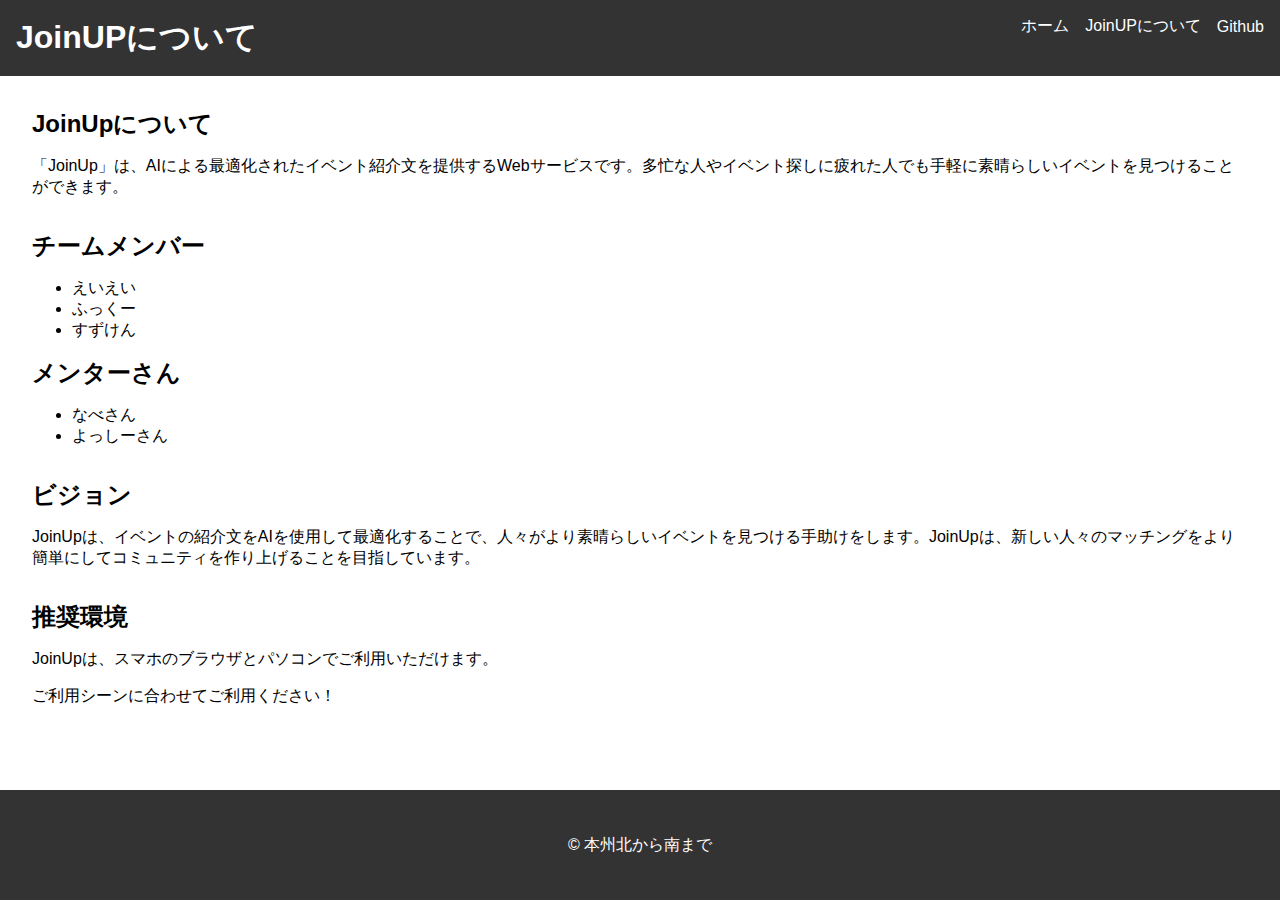
==== public/about.html @ 31afb88e "aboutページの追加" ====
<!DOCTYPE html>
<html lang="ja">

<head>
    <meta charset="UTF-8">
    <meta http-equiv="X-UA-Compatible" content="IE=edge">
    <meta name="viewport" content="width=device-width, initial-scale=1.0">
    <title>JoinUPについて</title>
    <link rel="stylesheet" href="about.css">
</head>

<body>
    <header>
        <h1>JoinUPについて</h1>
        <nav>
            <ul>
                <li><a href="index.html">ホーム</a></li>
                <li><a href="about.html">JoinUPについて</a></li>
                <li><a href="https://github.com/jigintern/2023-spring">Github</a></li>
            </ul>
        </nav>
    </header>
    <main>
        <section>
            <h2>JoinUpについて</h2>
            <p>「JoinUp」は、AIによる最適化されたイベント紹介文を提供するWebサービスです。多忙な人やイベント探しに疲れた人でも手軽に素晴らしいイベントを見つけることができます。</p>
        </section>
        <section>
            <h2>チームメンバー</h2>
            <ul>
                <li>えいえい</li>
                <li>ふっくー</li>
                <li>すずけん</li>
            </ul>
            <h2>メンターさん</h2>
            <ul>
                <li>なべさん</li>
                <li>よっしーさん</li>
            </ul>
        </section>
        <section>
            <h2>ビジョン</h2>
            <p>JoinUpは、イベントの紹介文をAIを使用して最適化することで、人々がより素晴らしいイベントを見つける手助けをします。JoinUpは、新しい人々のマッチングをより簡単にしてコミュニティを作り上げることを目指しています。</p>
        </section>
        <section>
            <h2>推奨環境</h2>
            <p>JoinUpは、スマホのブラウザとパソコンでご利用いただけます。</p>
            <p>ご利用シーンに合わせてご利用ください！</p>
        </section>
    </main>
    <footer>
        <p>© 本州北から南まで</p>
    </footer>
</body>
</html>
---- public/about.css ----
html,body {
    font-family: Arial, sans-serif;
    margin: 0;
    height: 100%;
  }
  
  header {
    background-color: #333;
    color: #fff;
    display: flex;
    justify-content: space-between;
    padding: 1em;
  }
  
  nav ul {
    display: flex;
    list-style: none;
    align-items: center;
    margin: 0;
    padding: 0;
  }
  
  nav li {
    margin-left: 1em;
  }
  
  nav a {
    color: #fff;
    text-decoration: none;
  }
  
  main {
    margin: 2em;
  }
  
  section {
    margin-bottom: 2em;
  }
  
  h1, h2 {
    margin: 0;
  }
  
  footer {
    position: fixed;
    bottom: 0;
    left: 0;
    width: 100%;
    height: 50px;
    background-color: #333;
    color: #fff;
    text-align: center;
    padding-top: 30px;
    padding-bottom: 30px;
}

footer p {
    margin: 0;
    display: flex;
    line-height: 50px;
    align-items: center;
    justify-content: center;
}
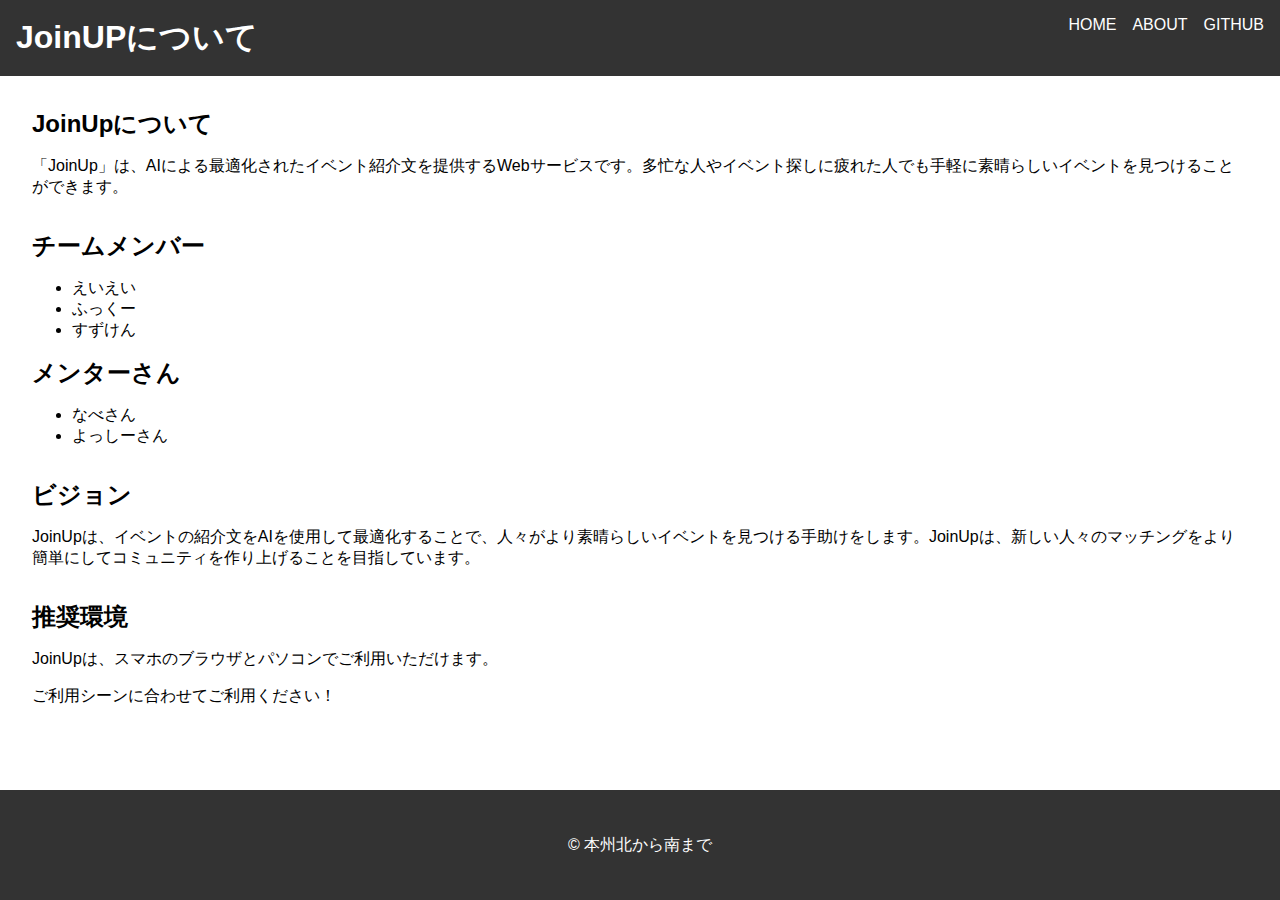
==== commit c3d03ef7: "ヘッダーの修正をしました" ====
--- a/public/about.html
+++ b/public/about.html
@@ -5,7 +5,7 @@
     <meta charset="UTF-8">
     <meta http-equiv="X-UA-Compatible" content="IE=edge">
     <meta name="viewport" content="width=device-width, initial-scale=1.0">
-    <title>JoinUPについて</title>
+    <title>JoinUp - About</title>
     <link rel="stylesheet" href="about.css">
 </head>
 
@@ -14,9 +14,9 @@
         <h1>JoinUPについて</h1>
         <nav>
             <ul>
-                <li><a href="index.html">ホーム</a></li>
-                <li><a href="about.html">JoinUPについて</a></li>
-                <li><a href="https://github.com/jigintern/2023-spring">Github</a></li>
+                <li><a href="index.html">HOME</a></li>
+                <li><a href="about.html">ABOUT</a></li>
+                <li><a href="https://github.com/jigintern/2023-spring">GITHUB</a></li>
             </ul>
         </nav>
     </header>
@@ -40,7 +40,8 @@
         </section>
         <section>
             <h2>ビジョン</h2>
-            <p>JoinUpは、イベントの紹介文をAIを使用して最適化することで、人々がより素晴らしいイベントを見つける手助けをします。JoinUpは、新しい人々のマッチングをより簡単にしてコミュニティを作り上げることを目指しています。</p>
+            <p>JoinUpは、イベントの紹介文をAIを使用して最適化することで、人々がより素晴らしいイベントを見つける手助けをします。JoinUpは、新しい人々のマッチングをより簡単にしてコミュニティを作り上げることを目指しています。
+            </p>
         </section>
         <section>
             <h2>推奨環境</h2>
@@ -52,4 +53,5 @@
         <p>© 本州北から南まで</p>
     </footer>
 </body>
+
 </html>--- a/public/about.css
+++ b/public/about.css
@@ -60,4 +60,37 @@
     line-height: 50px;
     align-items: center;
     justify-content: center;
-}+}
+
+/* 画面幅が768px以下の場合 */
+@media (max-width: 768px) {
+    header {
+      flex-direction: column;
+      align-items: center;
+    }
+    
+    nav ul {
+      flex-direction: column;
+      margin-top: 1em;
+    }
+    
+    nav li {
+      margin-left: 0;
+      margin-bottom: 0.5em;
+    }
+    
+    main {
+      margin: 1em;
+    }
+    
+    footer {
+      padding-top: 10px;
+      padding-bottom: 10px;
+      height: 20px;
+    }
+    
+    footer p {
+      line-height: 20px;
+    }
+  }
+  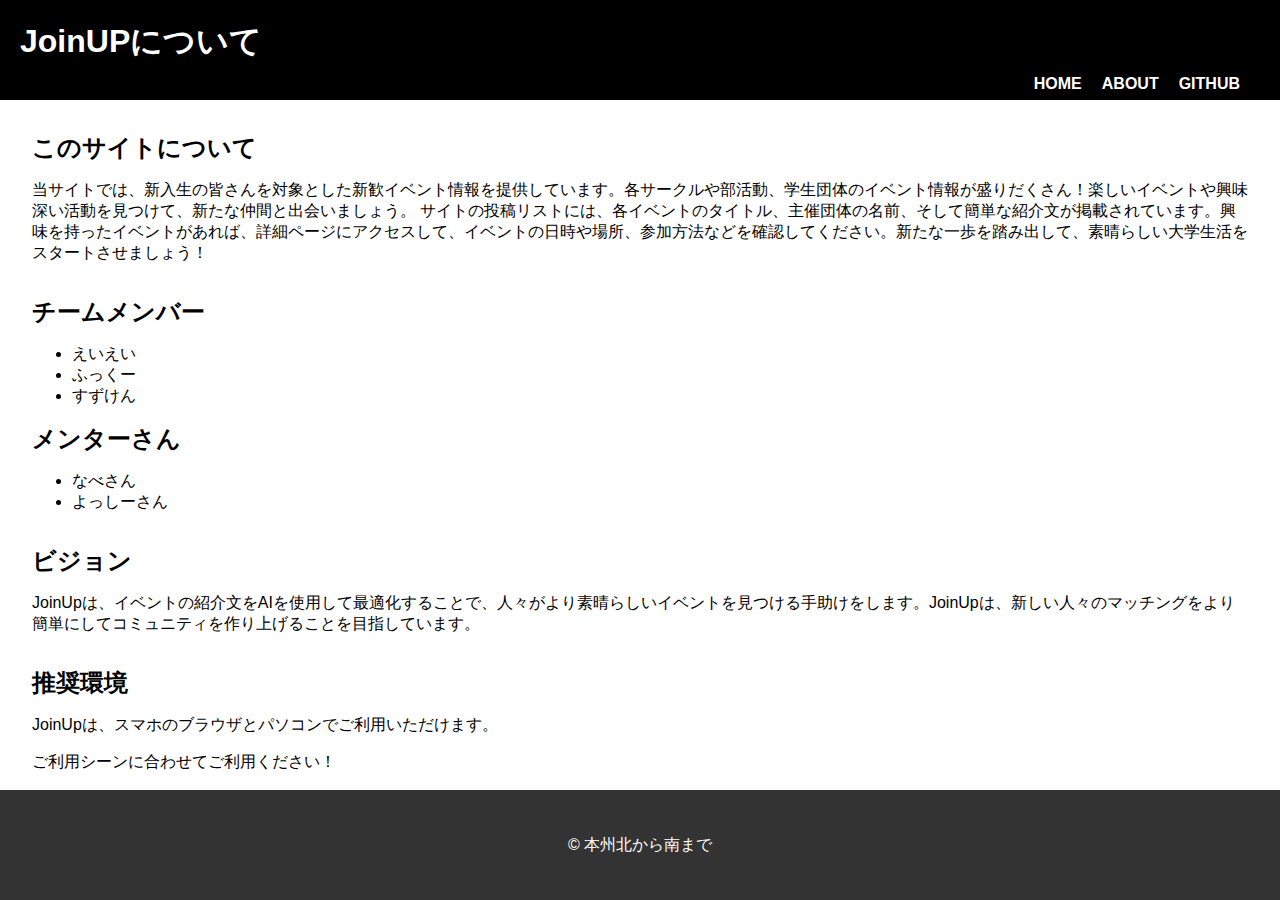
==== commit 9b19fa29: "UIの調整" ====
--- a/public/about.html
+++ b/public/about.html
@@ -14,16 +14,18 @@
         <h1>JoinUPについて</h1>
         <nav>
             <ul>
+                <li><a href="https://github.com/jigintern/2023-spring">GITHUB</a></li>
+                <li><a href="about.html">ABOUT</a></li>
                 <li><a href="index.html">HOME</a></li>
-                <li><a href="about.html">ABOUT</a></li>
-                <li><a href="https://github.com/jigintern/2023-spring">GITHUB</a></li>
             </ul>
         </nav>
     </header>
     <main>
         <section>
-            <h2>JoinUpについて</h2>
-            <p>「JoinUp」は、AIによる最適化されたイベント紹介文を提供するWebサービスです。多忙な人やイベント探しに疲れた人でも手軽に素晴らしいイベントを見つけることができます。</p>
+            <h2>このサイトについて</h2>
+            <p>当サイトでは、新入生の皆さんを対象とした新歓イベント情報を提供しています。各サークルや部活動、学生団体のイベント情報が盛りだくさん！楽しいイベントや興味深い活動を見つけて、新たな仲間と出会いましょう。
+                サイトの投稿リストには、各イベントのタイトル、主催団体の名前、そして簡単な紹介文が掲載されています。興味を持ったイベントがあれば、詳細ページにアクセスして、イベントの日時や場所、参加方法などを確認してください。新たな一歩を踏み出して、素晴らしい大学生活をスタートさせましょう！
+            </p>
         </section>
         <section>
             <h2>チームメンバー</h2>
--- a/public/about.css
+++ b/public/about.css
@@ -3,25 +3,32 @@
     margin: 0;
     height: 100%;
   }
-  
+
   header {
-    background-color: #333;
+    background-color: black;
     color: #fff;
-    display: flex;
-    justify-content: space-between;
-    padding: 1em;
+    padding: 20px;
+    margin-bottom: 32px;
+}
+
+header h1 {
+    font-size: 32px;
+}
+
+  nav ul li {
+    /* display: inline-block; */
+    margin-right: 20px;
+    float:right;
+    list-style-type: none;
+    line-height: 0.5;
   }
   
-  nav ul {
-    display: flex;
-    list-style: none;
-    align-items: center;
-    margin: 0;
-    padding: 0;
-  }
-  
-  nav li {
-    margin-left: 1em;
+  /* <a>タグにスタイルを当てる */
+  nav ul li a {
+    text-decoration: none; 
+    color: #fff;
+    font-size: 16px;
+    font-weight: bold;
   }
   
   nav a {
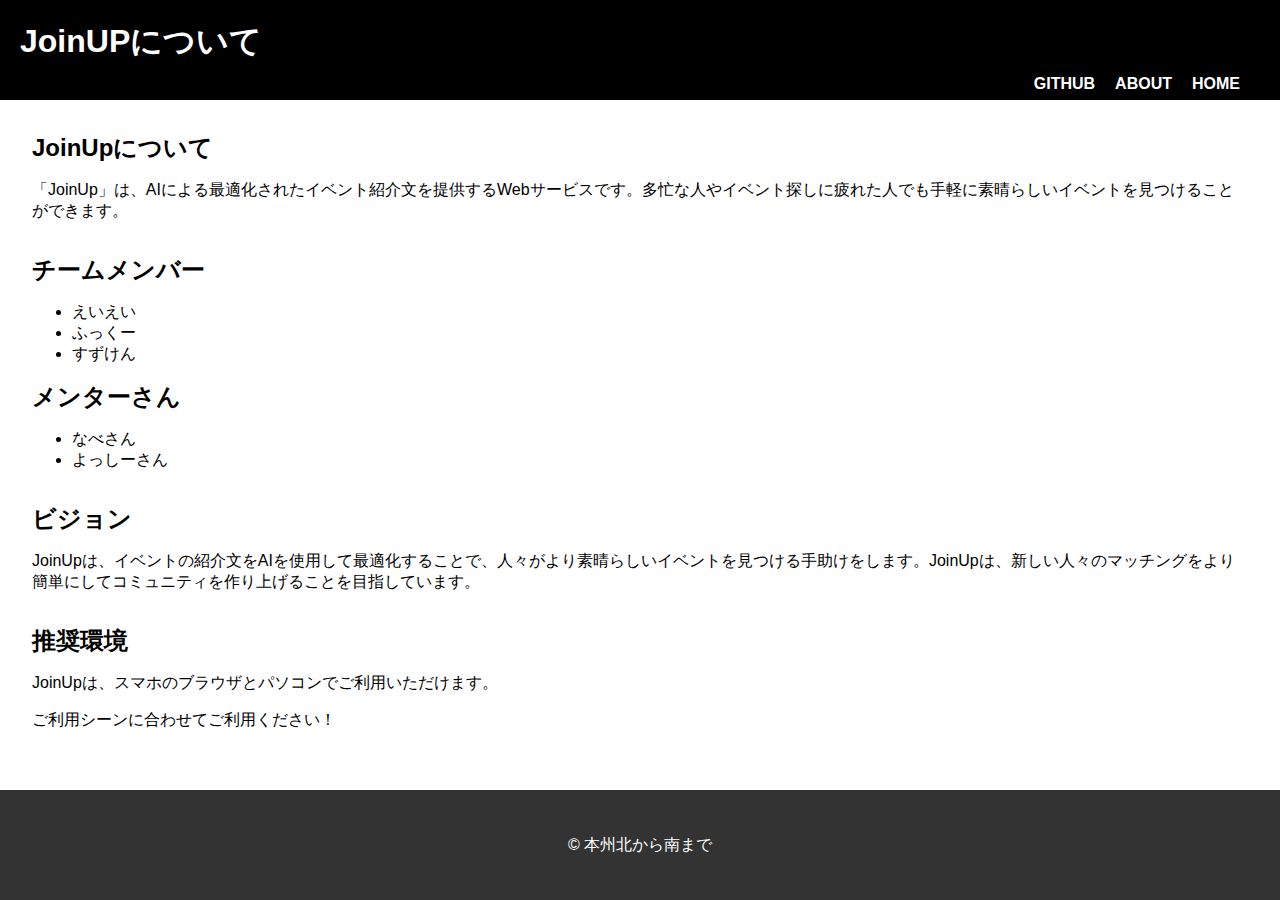
==== commit b1de1a16: "Merge branch 'main' into post6" ====
--- a/public/about.html
+++ b/public/about.html
@@ -14,18 +14,16 @@
         <h1>JoinUPについて</h1>
         <nav>
             <ul>
+                <li><a href="index.html">HOME</a></li>
+                <li><a href="about.html">ABOUT</a></li>
                 <li><a href="https://github.com/jigintern/2023-spring">GITHUB</a></li>
-                <li><a href="about.html">ABOUT</a></li>
-                <li><a href="index.html">HOME</a></li>
             </ul>
         </nav>
     </header>
     <main>
         <section>
-            <h2>このサイトについて</h2>
-            <p>当サイトでは、新入生の皆さんを対象とした新歓イベント情報を提供しています。各サークルや部活動、学生団体のイベント情報が盛りだくさん！楽しいイベントや興味深い活動を見つけて、新たな仲間と出会いましょう。
-                サイトの投稿リストには、各イベントのタイトル、主催団体の名前、そして簡単な紹介文が掲載されています。興味を持ったイベントがあれば、詳細ページにアクセスして、イベントの日時や場所、参加方法などを確認してください。新たな一歩を踏み出して、素晴らしい大学生活をスタートさせましょう！
-            </p>
+            <h2>JoinUpについて</h2>
+            <p>「JoinUp」は、AIによる最適化されたイベント紹介文を提供するWebサービスです。多忙な人やイベント探しに疲れた人でも手軽に素晴らしいイベントを見つけることができます。</p>
         </section>
         <section>
             <h2>チームメンバー</h2>
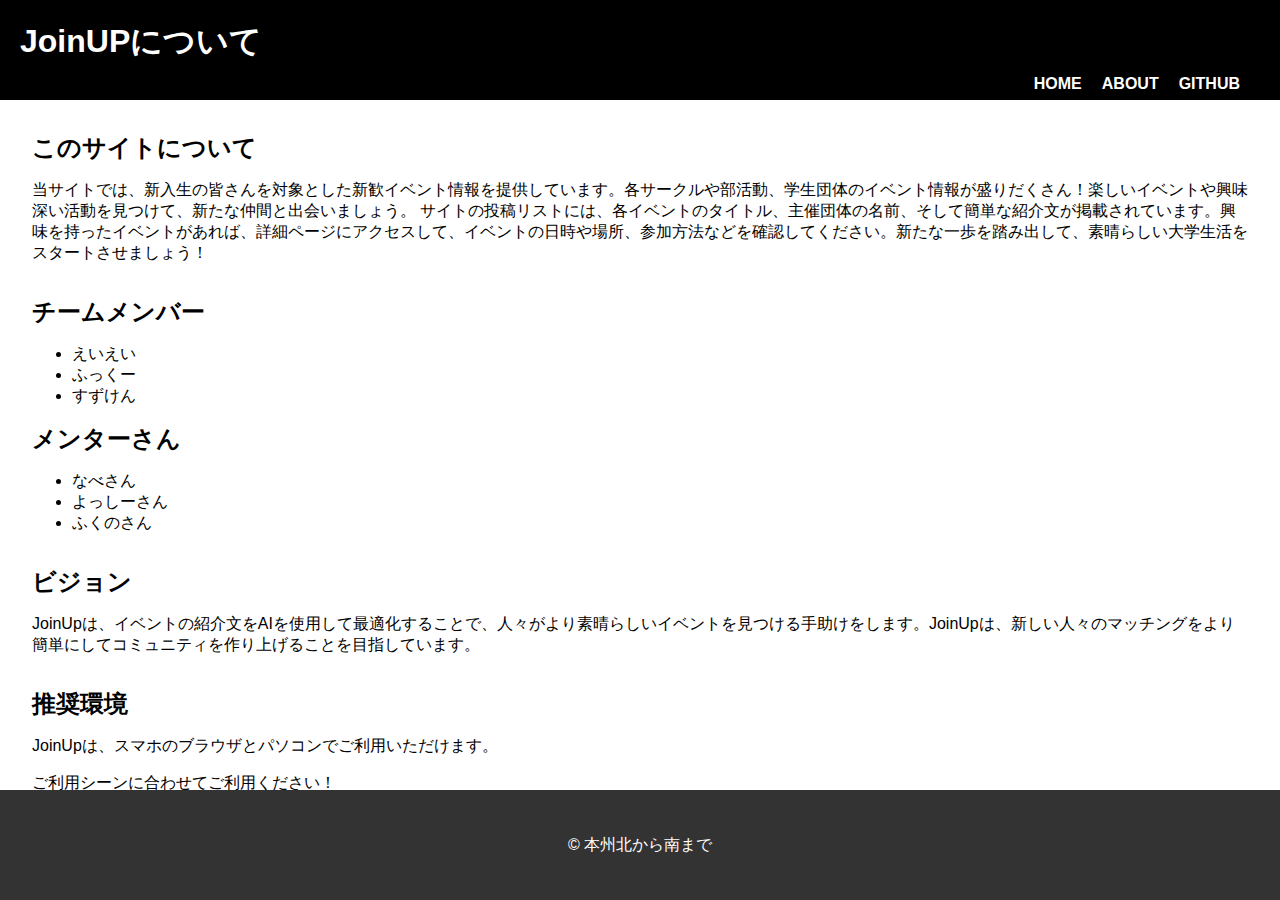
==== commit caaaede5: "aboutページにコミット" ====
--- a/public/about.html
+++ b/public/about.html
@@ -14,16 +14,18 @@
         <h1>JoinUPについて</h1>
         <nav>
             <ul>
+                <li><a href="https://github.com/jigintern/2023-spring">GITHUB</a></li>
+                <li><a href="about.html">ABOUT</a></li>
                 <li><a href="index.html">HOME</a></li>
-                <li><a href="about.html">ABOUT</a></li>
-                <li><a href="https://github.com/jigintern/2023-spring">GITHUB</a></li>
             </ul>
         </nav>
     </header>
     <main>
         <section>
-            <h2>JoinUpについて</h2>
-            <p>「JoinUp」は、AIによる最適化されたイベント紹介文を提供するWebサービスです。多忙な人やイベント探しに疲れた人でも手軽に素晴らしいイベントを見つけることができます。</p>
+            <h2>このサイトについて</h2>
+            <p>当サイトでは、新入生の皆さんを対象とした新歓イベント情報を提供しています。各サークルや部活動、学生団体のイベント情報が盛りだくさん！楽しいイベントや興味深い活動を見つけて、新たな仲間と出会いましょう。
+                サイトの投稿リストには、各イベントのタイトル、主催団体の名前、そして簡単な紹介文が掲載されています。興味を持ったイベントがあれば、詳細ページにアクセスして、イベントの日時や場所、参加方法などを確認してください。新たな一歩を踏み出して、素晴らしい大学生活をスタートさせましょう！
+            </p>
         </section>
         <section>
             <h2>チームメンバー</h2>
@@ -36,6 +38,7 @@
             <ul>
                 <li>なべさん</li>
                 <li>よっしーさん</li>
+                <li>ふくのさん</li>
             </ul>
         </section>
         <section>
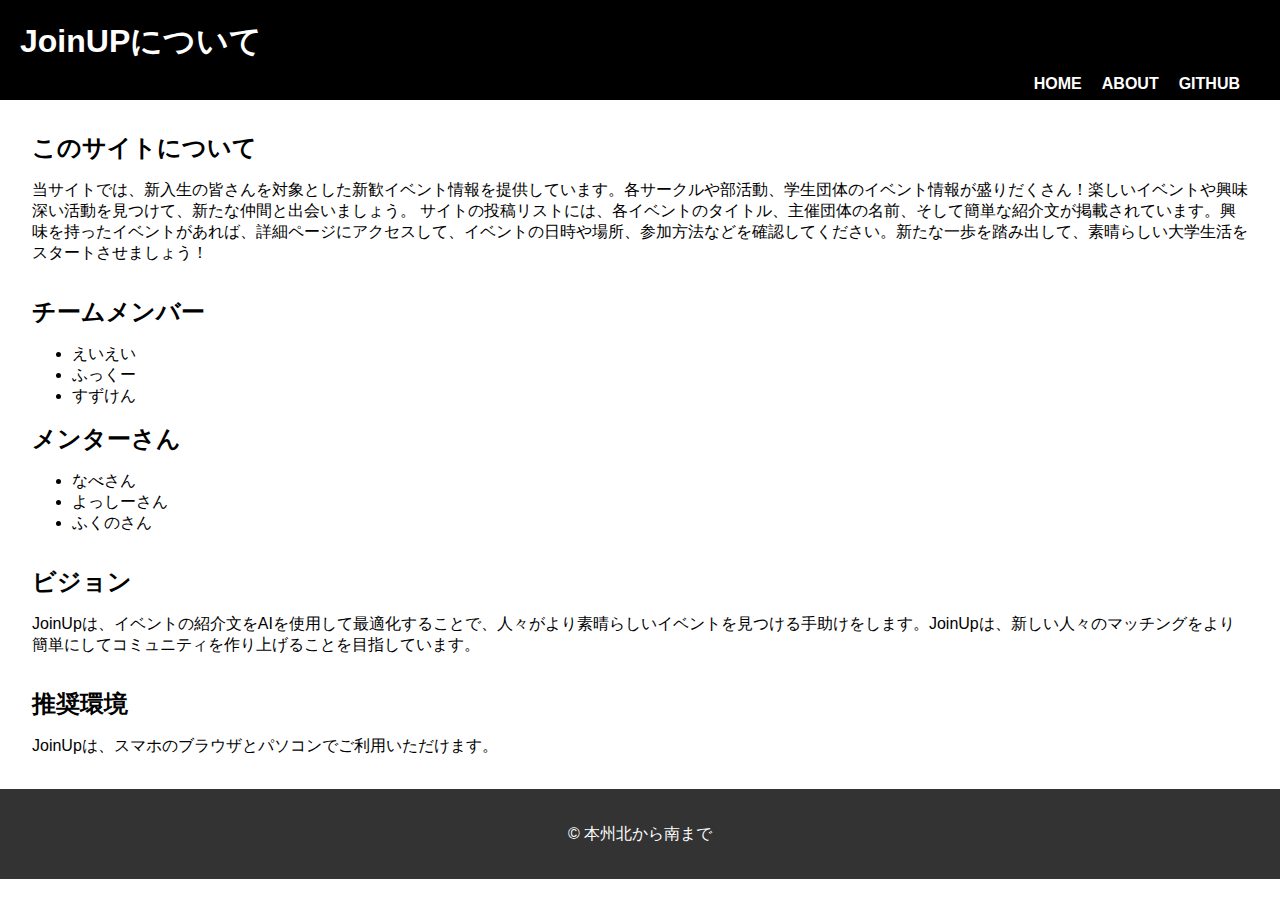
==== commit 9560adba: "修正" ====
--- a/public/about.html
+++ b/public/about.html
@@ -49,7 +49,6 @@
         <section>
             <h2>推奨環境</h2>
             <p>JoinUpは、スマホのブラウザとパソコンでご利用いただけます。</p>
-            <p>ご利用シーンに合わせてご利用ください！</p>
         </section>
     </main>
     <footer>
--- a/public/about.css
+++ b/public/about.css
@@ -48,7 +48,7 @@
     margin: 0;
   }
   
-  footer {
+  /* footer {
     position: fixed;
     bottom: 0;
     left: 0;
@@ -59,6 +59,14 @@
     text-align: center;
     padding-top: 30px;
     padding-bottom: 30px;
+} */
+
+footer {
+  background-color: #333;
+  color: #fff;
+  padding: 20px;
+  text-align: center;
+  margin-top: 32px;
 }
 
 footer p {
